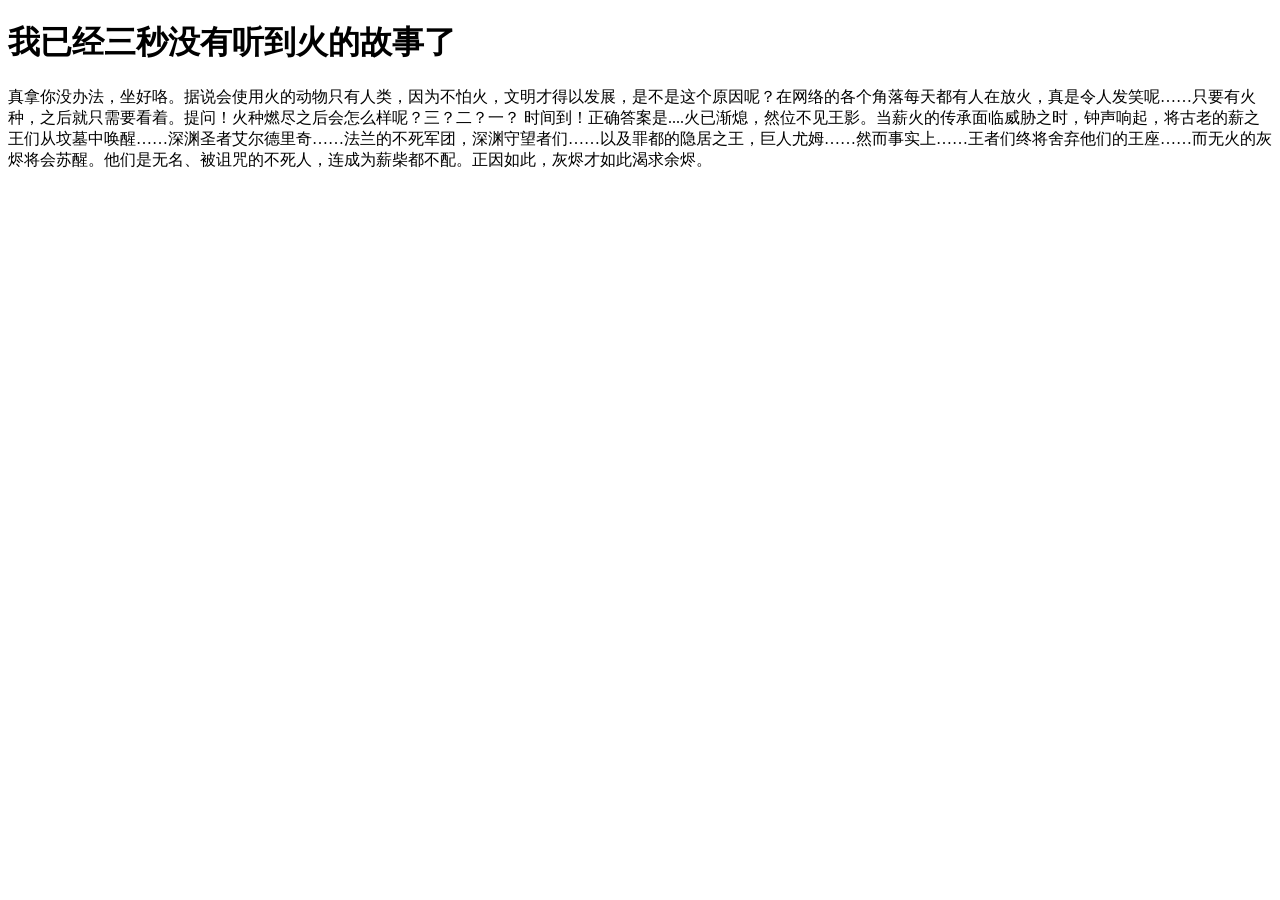
==== docs/index.html @ db7e25ff "Rename index.html to docs/index.html" ====
<!DOCTYPE html>
<html>
<head>
<meta charset="utf-8">
<title>My Web</title>
</head>
<body>

<h1>我已经三秒没有听到火的故事了</h1>
<p>真拿你没办法，坐好咯。据说会使用火的动物只有人类，因为不怕火，文明才得以发展，是不是这个原因呢？在网络的各个角落每天都有人在放火，真是令人发笑呢……只要有火种，之后就只需要看着。提问！火种燃尽之后会怎么样呢？三？二？一？ 时间到！正确答案是....火已渐熄，然位不见王影。当薪火的传承面临威胁之时，钟声响起，将古老的薪之王们从坟墓中唤醒……深渊圣者艾尔德里奇……法兰的不死军团，深渊守望者们……以及罪都的隐居之王，巨人尤姆……然而事实上……王者们终将舍弃他们的王座……而无火的灰烬将会苏醒。他们是无名、被诅咒的不死人，连成为薪柴都不配。正因如此，灰烬才如此渴求余烬。</p>

</body>
</html>
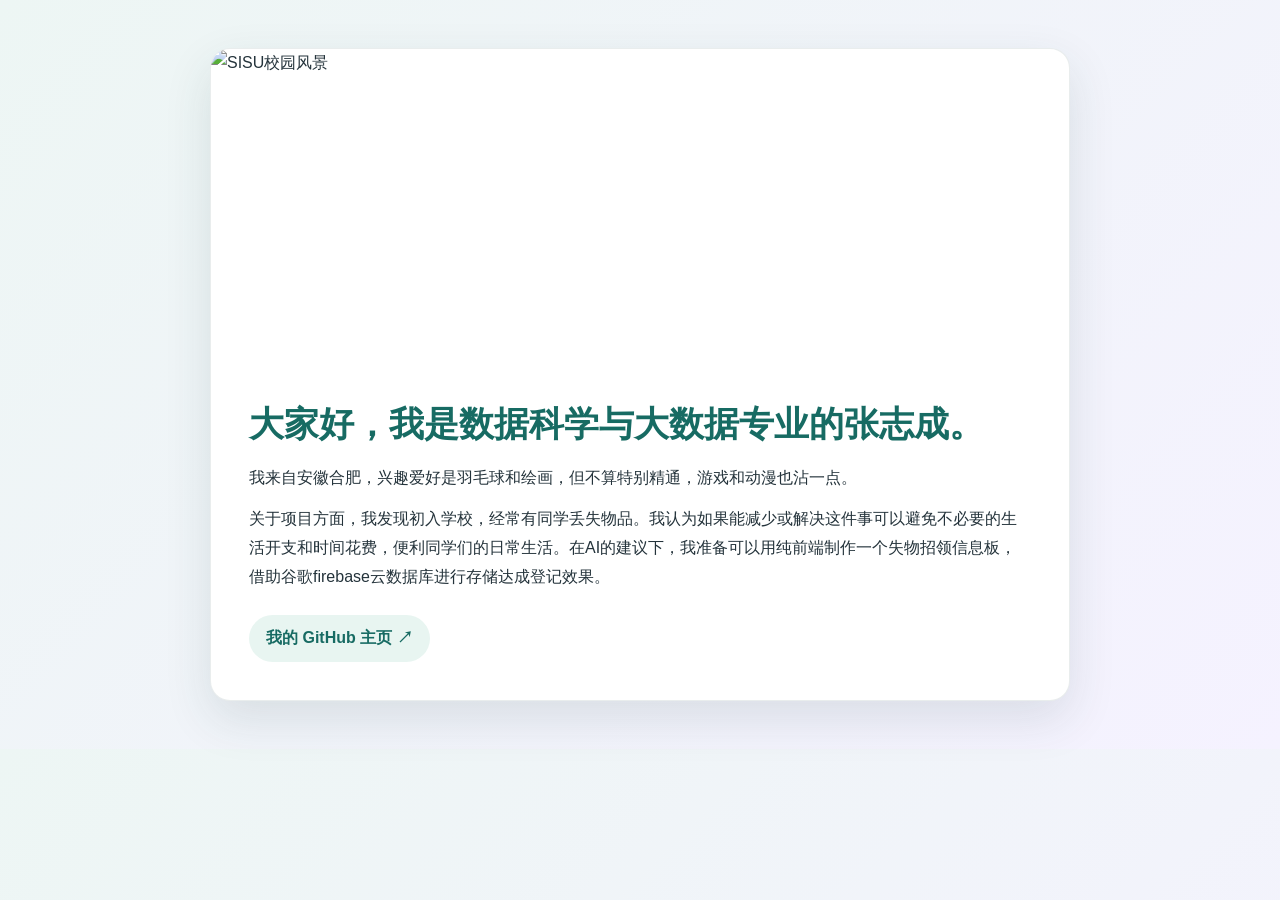
==== commit fd34dc53: "Rename index.html to docs/index.html" ====
--- a/docs/index.html
+++ b/docs/index.html
@@ -1,13 +1,22 @@
-<!DOCTYPE html>
-<html>
-<head>
-<meta charset="utf-8">
-<title>My Web</title>
-</head>
-<body>
-
-<h1>我已经三秒没有听到火的故事了</h1>
-<p>真拿你没办法，坐好咯。据说会使用火的动物只有人类，因为不怕火，文明才得以发展，是不是这个原因呢？在网络的各个角落每天都有人在放火，真是令人发笑呢……只要有火种，之后就只需要看着。提问！火种燃尽之后会怎么样呢？三？二？一？ 时间到！正确答案是....火已渐熄，然位不见王影。当薪火的传承面临威胁之时，钟声响起，将古老的薪之王们从坟墓中唤醒……深渊圣者艾尔德里奇……法兰的不死军团，深渊守望者们……以及罪都的隐居之王，巨人尤姆……然而事实上……王者们终将舍弃他们的王座……而无火的灰烬将会苏醒。他们是无名、被诅咒的不死人，连成为薪柴都不配。正因如此，灰烬才如此渴求余烬。</p>
-
-</body>
-</html>
+<!DOCTYPE html>
+<html lang="zh-CN">
+<head>
+<meta charset="utf-8">
+<meta name="viewport" content="width=device-width, initial-scale=1">
+<title>张志成的个人网页</title>
+<style>
+*{box-sizing:border-box}body{margin:0;padding:48px 20px;background:linear-gradient(135deg,#edf6f4,#f5f2ff);color:#24333b;font-family:"Microsoft YaHei","PingFang SC",sans-serif;line-height:1.8}main{max-width:860px;margin:0 auto;overflow:hidden;background:#fff;border:1px solid rgba(41,85,83,.1);border-radius:20px;box-shadow:0 18px 48px rgba(37,65,68,.12)}.banner{width:100%;height:320px;display:block;object-fit:cover}.content{padding:30px 38px 38px}h1{margin:0 0 16px;color:#176b63;font-size:clamp(1.65rem,4vw,2.2rem);line-height:1.4}p{margin:12px 0}.profile-link{display:inline-block;margin-top:12px;padding:9px 17px;border-radius:999px;background:#e8f5f1;color:#176b63;font-weight:600;text-decoration:none;transition:background .2s,transform .2s}.profile-link:hover{background:#d5eee7;transform:translateY(-2px)}@media(max-width:600px){body{padding:22px 12px}.banner{height:220px}.content{padding:24px 22px 28px}}
+</style>
+</head>
+<body>
+<main>
+<img class="banner" src="https://raw.githubusercontent.com/Dwlaro/SISU-Learning/main/sisu%20scenery1.jpg" alt="SISU校园风景">
+<section class="content">
+<h1>大家好，我是数据科学与大数据专业的张志成。</h1>
+<p>我来自安徽合肥，兴趣爱好是羽毛球和绘画，但不算特别精通，游戏和动漫也沾一点。</p>
+<p>关于项目方面，我发现初入学校，经常有同学丢失物品。我认为如果能减少或解决这件事可以避免不必要的生活开支和时间花费，便利同学们的日常生活。在AI的建议下，我准备可以用纯前端制作一个失物招领信息板，借助谷歌firebase云数据库进行存储达成登记效果。</p>
+<a class="profile-link" href="https://github.com/Dwlaro" target="_blank" rel="noopener noreferrer">我的 GitHub 主页 ↗</a>
+</section>
+</main>
+</body>
+</html>
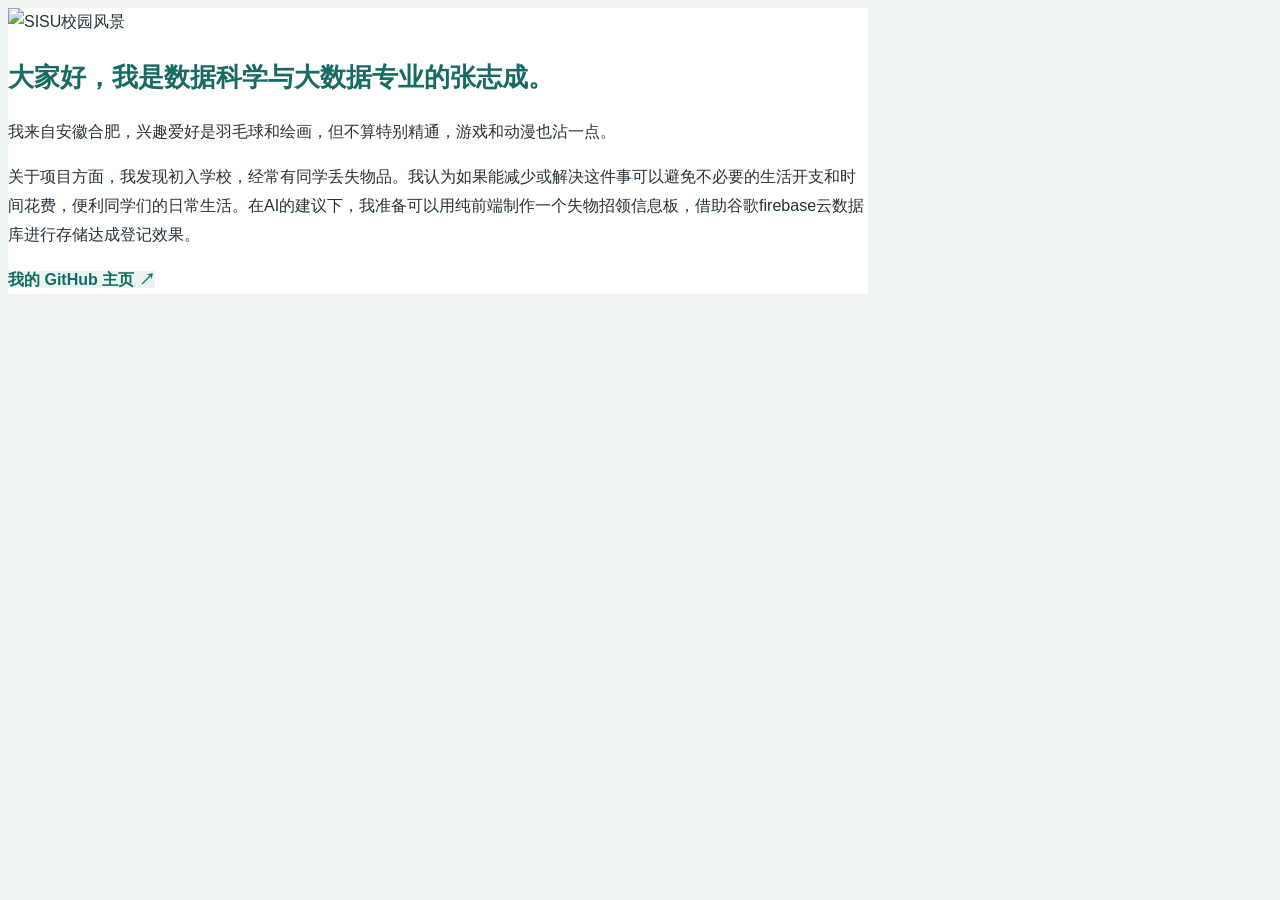
==== commit 85b043dd: "Update index.html" ====
--- a/docs/index.html
+++ b/docs/index.html
@@ -1,22 +1,46 @@
 <!DOCTYPE html>
 <html lang="zh-CN">
 <head>
-<meta charset="utf-8">
-<meta name="viewport" content="width=device-width, initial-scale=1">
-<title>张志成的个人网页</title>
-<style>
-*{box-sizing:border-box}body{margin:0;padding:48px 20px;background:linear-gradient(135deg,#edf6f4,#f5f2ff);color:#24333b;font-family:"Microsoft YaHei","PingFang SC",sans-serif;line-height:1.8}main{max-width:860px;margin:0 auto;overflow:hidden;background:#fff;border:1px solid rgba(41,85,83,.1);border-radius:20px;box-shadow:0 18px 48px rgba(37,65,68,.12)}.banner{width:100%;height:320px;display:block;object-fit:cover}.content{padding:30px 38px 38px}h1{margin:0 0 16px;color:#176b63;font-size:clamp(1.65rem,4vw,2.2rem);line-height:1.4}p{margin:12px 0}.profile-link{display:inline-block;margin-top:12px;padding:9px 17px;border-radius:999px;background:#e8f5f1;color:#176b63;font-weight:600;text-decoration:none;transition:background .2s,transform .2s}.profile-link:hover{background:#d5eee7;transform:translateY(-2px)}@media(max-width:600px){body{padding:22px 12px}.banner{height:220px}.content{padding:24px 22px 28px}}
-</style>
+  <meta charset="utf-8">
+  <title>张志成的个人网页</title>
+  <style>
+    body {
+      font-family: "Microsoft YaHei", sans-serif;
+      background-color: #eef5f3;
+      color: #24333b;
+      line-height: 1.8;
+    }
+    .container {
+      max-width: 860px;
+      background-color: white;
+    }
+    .the-img {
+      width: 100%;
+    }
+    h1 {
+      color: #176b63;
+      font-size: 26px;
+    }
+    a {
+      color: #176b63;
+      background-color: #e8f5f1;
+      text-decoration: none;
+      font-weight: bold;
+    }
+    a:hover {
+      background-color: #d5eee7;
+    }
+  </style>
 </head>
 <body>
-<main>
-<img class="banner" src="https://raw.githubusercontent.com/Dwlaro/SISU-Learning/main/sisu%20scenery1.jpg" alt="SISU校园风景">
-<section class="content">
-<h1>大家好，我是数据科学与大数据专业的张志成。</h1>
-<p>我来自安徽合肥，兴趣爱好是羽毛球和绘画，但不算特别精通，游戏和动漫也沾一点。</p>
-<p>关于项目方面，我发现初入学校，经常有同学丢失物品。我认为如果能减少或解决这件事可以避免不必要的生活开支和时间花费，便利同学们的日常生活。在AI的建议下，我准备可以用纯前端制作一个失物招领信息板，借助谷歌firebase云数据库进行存储达成登记效果。</p>
-<a class="profile-link" href="https://github.com/Dwlaro" target="_blank" rel="noopener noreferrer">我的 GitHub 主页 ↗</a>
-</section>
-</main>
+  <div class="container">
+    <img class="the-img" src="https://raw.githubusercontent.com/Dwlaro/SISU-Learning/main/sisu%20scenery1.jpg" alt="SISU校园风景">
+    <div class="content">
+      <h1>大家好，我是数据科学与大数据专业的张志成。</h1>
+      <p>我来自安徽合肥，兴趣爱好是羽毛球和绘画，但不算特别精通，游戏和动漫也沾一点。</p>
+      <p>关于项目方面，我发现初入学校，经常有同学丢失物品。我认为如果能减少或解决这件事可以避免不必要的生活开支和时间花费，便利同学们的日常生活。在AI的建议下，我准备可以用纯前端制作一个失物招领信息板，借助谷歌firebase云数据库进行存储达成登记效果。</p>
+      <a href="https://github.com/Dwlaro" target="_blank" rel="noopener noreferrer">我的 GitHub 主页 ↗</a>
+    </div>
+  </div>
 </body>
 </html>
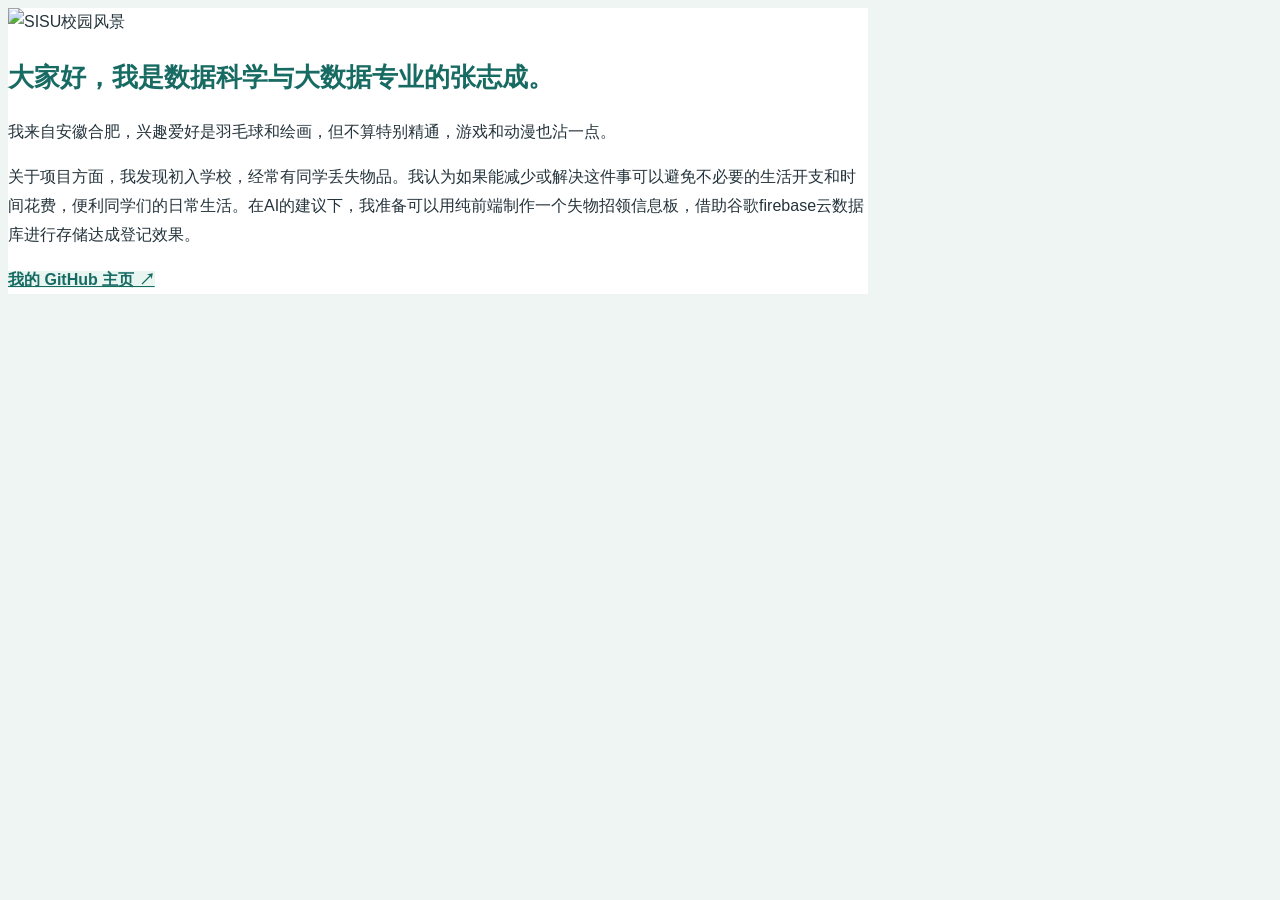
==== commit a8596502: "Update index.html" ====
--- a/docs/index.html
+++ b/docs/index.html
@@ -1,5 +1,4 @@
 <!DOCTYPE html>
-<html lang="zh-CN">
 <head>
   <meta charset="utf-8">
   <title>张志成的个人网页</title>
@@ -24,7 +23,6 @@
     a {
       color: #176b63;
       background-color: #e8f5f1;
-      text-decoration: none;
       font-weight: bold;
     }
     a:hover {
